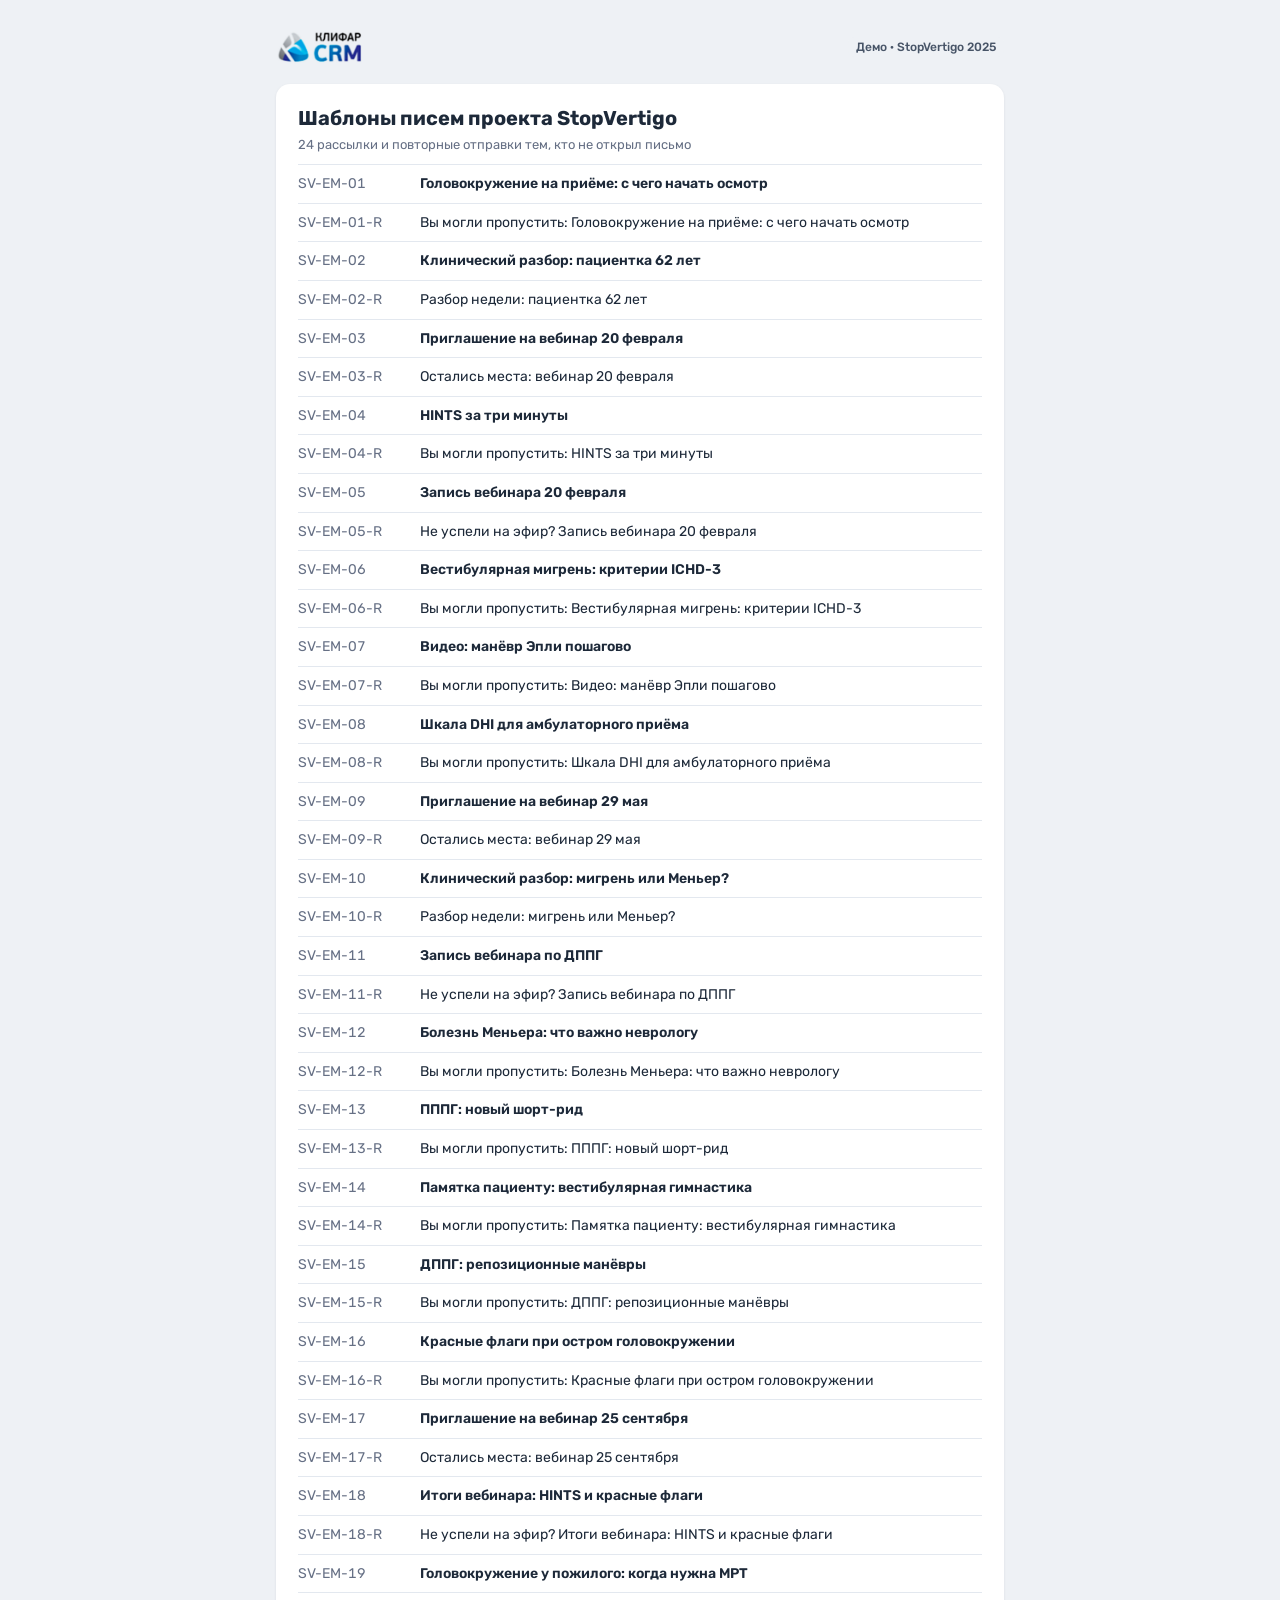
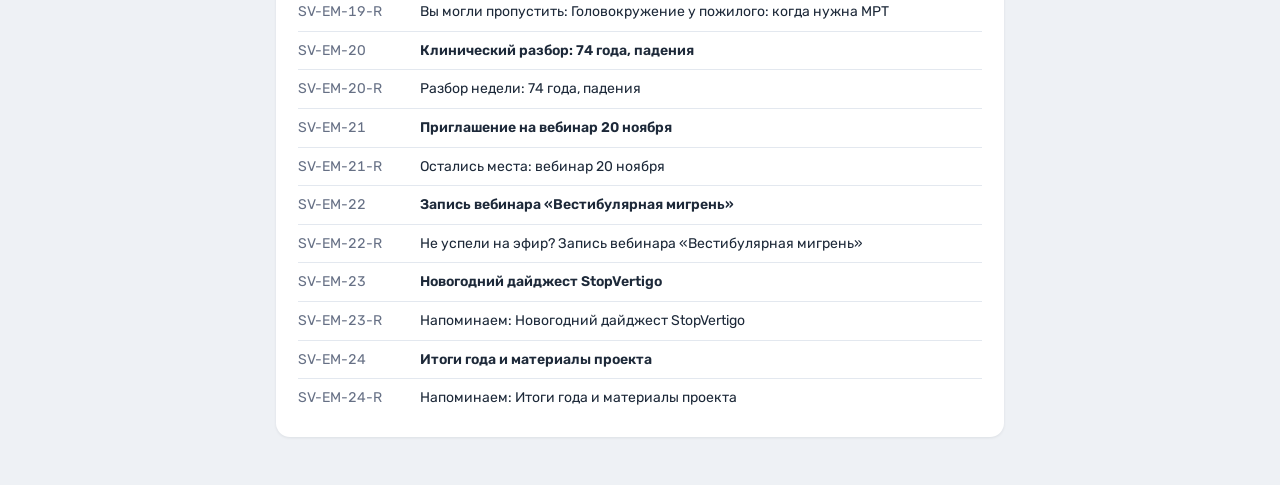
==== templates/index.html @ e56223ff "Rename resend to Повтор; standalone email template pages" ====
<!doctype html>
<html lang="ru">
<head>
<meta charset="utf-8">
<meta name="viewport" content="width=device-width,initial-scale=1">
<title>Шаблоны писем · StopVertigo · Клифар CRM</title>
<link rel="icon" href="../assets/favicon.png">
<link rel="stylesheet" href="../assets/css/app.css">
<style>
body{background:#eef1f5;margin:0}
.tp-w{max-width:760px;margin:0 auto;padding:28px 16px 48px}
.tp-top{display:flex;align-items:center;gap:14px;margin-bottom:18px}
.tp-top img{height:38px;mix-blend-mode:multiply}.tp-top .sp{flex:1}
.tp-card{background:#fff;border-radius:14px;padding:20px 22px;box-shadow:0 1px 3px rgba(16,24,40,.08)}
.tp-card h1{font-size:20px;margin:0 0 4px}
.tp-list a{display:flex;gap:12px;padding:9px 0;border-top:1px solid var(--line);color:inherit;text-decoration:none;font-size:14px}
.tp-list a:hover b{color:#1d4ed8}.tp-list span{color:#667085;min-width:110px}
.tp-nav{display:flex;gap:8px;margin-top:14px;font-size:13px}.tp-nav a{color:#1d4ed8}
</style>
</head>
<body>
<div class="tp-w" id="tp"></div>
<script>window.AUDIO_META = {};</script>
<script src="../assets/js/data.js"></script>
<script src="../assets/js/email-tpl.js"></script>
<script>
(function () {
  const DB = window.DB, el = document.getElementById('tp');
  const fmt = n => Math.round(n).toLocaleString('ru-RU');
  const d2 = d => String(d.getDate()).padStart(2, '0') + '.' + String(d.getMonth() + 1).padStart(2, '0') + '.' + d.getFullYear();
  const t2 = d => String(d.getHours()).padStart(2, '0') + ':' + String(d.getMinutes()).padStart(2, '0');
  const top = `<div class="tp-top"><img src="../assets/logo.png" alt="Клифар CRM"><span class="sp"></span><span class="tag">Демо · StopVertigo 2025</span></div>`;
  const code = new URLSearchParams(location.search).get('t');
  const all = []; DB.EMAILS.forEach(e => { all.push([e, false]); all.push([e, true]); });
  const hit = all.find(([e, r]) => (r ? e.re.tpl : e.tpl) === code);
  if (!hit) {
    el.innerHTML = top + `<div class="tp-card"><h1>Шаблоны писем проекта StopVertigo</h1><div class="muted" style="font-size:13px;margin-bottom:10px">24 рассылки и повторные отправки тем, кто не открыл письмо</div><div class="tp-list">${all.map(([e, r]) => { const m = r ? e.re : e; return `<a href="?t=${m.tpl}"><span class="num">${m.tpl}</span><b style="font-weight:${r ? 400 : 600}">${m.subject}</b></a>`; }).join('')}</div></div>`;
    document.title = 'Шаблоны писем · StopVertigo'; return;
  }
  const [e, r] = hit; const m = r ? e.re : e;
  document.title = m.tpl + ' · ' + m.subject;
  const i = all.indexOf(hit), prev = all[i - 1], next = all[i + 1];
  const tc = x => x ? (x[1] ? x[0].re.tpl : x[0].tpl) : '';
  el.innerHTML = top + `<div class="tp-card">
    <h1>Шаблон ${m.tpl}${r ? ' · повтор' : ''}</h1>
    <div class="em-meta" style="margin-top:10px"><div><span>От</span><b>Проект StopVertigo &lt;info@stopvertigo.ru&gt;</b></div><div><span>Тема</span><b>${m.subject}</b></div><div><span>Прехедер</span>${EMAIL_TPL.pre(r)}</div><div><span>Отправка</span>${d2(m.date)} в ${t2(m.date)} · ${fmt(m.sent)} получателей${r ? ' · не открывшие основное письмо' : ''}</div></div>
    ${EMAIL_TPL.render(e, r)}
    <div class="tp-nav">${prev ? `<a href="?t=${tc(prev)}">← ${tc(prev)}</a>` : ''}<span style="flex:1"></span><a href="index.html">Все шаблоны</a><span style="flex:1"></span>${next ? `<a href="?t=${tc(next)}">${tc(next)} →</a>` : ''}</div>
  </div>`;
  el.querySelectorAll('[data-lk]').forEach(a => a.addEventListener('click', ev => ev.preventDefault()));
})();
</script>
</body>
</html>
---- assets/css/app.css ----
@font-face{font-family:Rubik;src:url(../fonts/rubik-cyrillic-400-normal.woff2) format('woff2');font-weight:400;unicode-range:U+0301,U+0400-045F,U+0490-0491,U+04B0-04B1,U+2116}
@font-face{font-family:Rubik;src:url(../fonts/rubik-latin-400-normal.woff2) format('woff2');font-weight:400;unicode-range:U+0000-00FF,U+2000-206F,U+20AC,U+2122,U+2190-2199}
@font-face{font-family:Rubik;src:url(../fonts/rubik-cyrillic-500-normal.woff2) format('woff2');font-weight:500;unicode-range:U+0301,U+0400-045F,U+0490-0491,U+04B0-04B1,U+2116}
@font-face{font-family:Rubik;src:url(../fonts/rubik-latin-500-normal.woff2) format('woff2');font-weight:500;unicode-range:U+0000-00FF,U+2000-206F,U+20AC,U+2122,U+2190-2199}
@font-face{font-family:Rubik;src:url(../fonts/rubik-cyrillic-600-normal.woff2) format('woff2');font-weight:600;unicode-range:U+0301,U+0400-045F,U+0490-0491,U+04B0-04B1,U+2116}
@font-face{font-family:Rubik;src:url(../fonts/rubik-latin-600-normal.woff2) format('woff2');font-weight:600;unicode-range:U+0000-00FF,U+2000-206F,U+20AC,U+2122,U+2190-2199}
@font-face{font-family:Rubik;src:url(../fonts/rubik-cyrillic-700-normal.woff2) format('woff2');font-weight:700;unicode-range:U+0301,U+0400-045F,U+0490-0491,U+04B0-04B1,U+2116}
@font-face{font-family:Rubik;src:url(../fonts/rubik-latin-700-normal.woff2) format('woff2');font-weight:700;unicode-range:U+0000-00FF,U+2000-206F,U+20AC,U+2122,U+2190-2199}

:root{
  --bg:#eef2f7; --card:#fff; --line:#e3e8ef; --line2:#eef1f5; --ink:#1d2939; --ink2:#344054; --muted:#667085; --muted2:#98a2b3;
  --blue:#2563eb; --blue-d:#1d4ed8; --blue-l:#dbe7ff; --blue-50:#eff4ff;
  --green:#16a34a; --green-d:#166534; --green-l:#dcfce7; --red:#dc2626; --red-l:#fee2e2; --amber:#d97706; --amber-l:#fef3c7;
  --violet:#7c5cf0; --violet-l:#ede9fe; --pink:#db2777; --pink-l:#fce7f3; --teal:#4b9b98; --navy:#3d7ab8;
  --r:12px; --sh:0 1px 2px rgba(16,24,40,.04),0 1px 3px rgba(16,24,40,.06);
}
*{box-sizing:border-box}
html,body{margin:0;height:100%}
body{font-family:Rubik,system-ui,-apple-system,"Segoe UI",sans-serif;background:var(--bg);color:var(--ink);font-size:14px;line-height:1.4;-webkit-font-smoothing:antialiased}
button,input,select{font:inherit;color:inherit}
button{cursor:pointer}
a{color:var(--blue);text-decoration:none}
.num{font-variant-numeric:tabular-nums}
svg.i{width:18px;height:18px;flex:none;stroke:currentColor;fill:none;stroke-width:1.9;stroke-linecap:round;stroke-linejoin:round}
svg.i.sm{width:14px;height:14px}
svg.i.lg{width:22px;height:22px}

/* header */
.hdr{position:sticky;top:0;z-index:40;background:#fff;border-bottom:1px solid var(--line);height:60px;display:flex;align-items:center;padding:0 28px;gap:26px}
.logo{display:flex;align-items:center;height:44px;flex:none}
.logo img{height:40px;width:auto;display:block}
.nav{display:flex;gap:4px;height:100%;align-items:stretch;flex:1;min-width:0}
.nav a{display:flex;align-items:center;gap:8px;padding:0 12px;color:var(--ink2);font-size:15px;white-space:nowrap;border-bottom:2px solid transparent;margin-bottom:-1px}
.nav a:hover{color:var(--blue)}
.nav a.on{color:var(--blue);font-weight:500;border-bottom-color:var(--blue)}
.hdr-r{display:flex;align-items:center;gap:16px;flex:none}
.acct{color:var(--muted);font-size:14px;white-space:nowrap}
.acct b{color:var(--ink);font-weight:600}
.demo-pill{font-size:11px;font-weight:600;letter-spacing:.04em;text-transform:uppercase;color:#b45309;background:#fff7e6;border:1px solid #fde4b0;padding:3px 8px;border-radius:999px}
.ibtn{position:relative;width:38px;height:38px;border-radius:10px;border:0;background:transparent;display:grid;place-items:center;color:var(--ink2)}
.ibtn:hover{background:var(--bg)}
.ibtn .dot{position:absolute;top:3px;right:3px;min-width:17px;height:17px;border-radius:9px;background:#ef4444;color:#fff;font-size:10.5px;font-weight:600;display:grid;place-items:center;padding:0 4px;border:2px solid #fff}
.user-btn{color:var(--blue)}

.pop{position:absolute;top:calc(100% + 8px);right:0;background:#fff;border:1px solid var(--line);border-radius:12px;box-shadow:0 12px 32px rgba(16,24,40,.14);z-index:60;min-width:260px;padding:6px;display:none}
.pop.open{display:block;animation:pop .14s ease-out}
@keyframes pop{from{opacity:0;transform:translateY(-4px)}to{opacity:1;transform:none}}
.notif{width:380px;padding:0}
.notif h4{margin:0;padding:14px 16px 10px;font-size:14px;display:flex;justify-content:space-between;align-items:center;border-bottom:1px solid var(--line2)}
.notif h4 a{font-weight:400;font-size:13px}
.ni{display:flex;gap:12px;padding:12px 16px;border-bottom:1px solid var(--line2);cursor:pointer}
.ni:hover{background:#f8fafc}
.ni:last-child{border-bottom:0}
.ni .ic{width:32px;height:32px;border-radius:9px;display:grid;place-items:center;flex:none}
.ni b{font-weight:500;display:block;font-size:13.5px}
.ni small{color:var(--muted);font-size:12.5px}
.ni.unread{background:#f6f9ff}
.menu-i{display:flex;gap:10px;align-items:center;padding:9px 10px;border-radius:8px;cursor:pointer;color:var(--ink2);font-size:14px}
.menu-i:hover{background:var(--bg)}
.menu-h{padding:10px 10px 8px;border-bottom:1px solid var(--line2);margin-bottom:4px}
.menu-h b{display:block;font-weight:600}
.menu-h small{color:var(--muted)}

/* layout */
.main{padding:18px 28px 36px;max-width:1720px;margin:0 auto}
.crumbs{display:flex;justify-content:space-between;align-items:center;margin:2px 0 14px;font-size:12.5px;color:var(--muted)}
.crumbs .t{font-weight:600;letter-spacing:.04em;text-transform:uppercase;color:#4b5565}
.crumbs .t a{color:inherit}
.crumbs .t a:hover{color:var(--blue)}
.crumbs .r{display:flex;gap:8px;align-items:center}
.card{background:var(--card);border-radius:var(--r);box-shadow:var(--sh);padding:18px 18px}
.card h3{margin:0;font-size:16px;font-weight:600;display:flex;align-items:center;gap:6px}
.card .sub{color:var(--muted);font-size:13px;margin-top:2px}
.card-h{display:flex;justify-content:space-between;align-items:flex-start;gap:12px;margin-bottom:12px}
.grid{display:grid;gap:14px}
.g6{grid-template-columns:repeat(6,minmax(0,1fr))}
.g5{grid-template-columns:repeat(5,minmax(0,1fr))}
.g4{grid-template-columns:repeat(4,minmax(0,1fr))}
.g3{grid-template-columns:repeat(3,minmax(0,1fr))}
.g2{grid-template-columns:repeat(2,minmax(0,1fr))}
.mt{margin-top:14px}
.link{color:var(--blue);cursor:pointer;background:none;border:0;padding:0;font-size:13px}
.link:hover{text-decoration:underline}
.qm{width:20px;height:20px;border-radius:50%;border:1.6px solid var(--ink2);display:inline-grid;place-items:center;font-size:12px;font-weight:600;color:var(--ink2);cursor:help;background:#fff;flex:none;position:relative}
.qm:hover{border-color:var(--blue);color:var(--blue)}

/* KPI */
.kpi{position:relative;padding:16px 16px 14px;cursor:pointer;transition:box-shadow .15s,transform .15s;min-height:122px;display:flex;flex-direction:column}
.kpi:hover{box-shadow:0 6px 18px rgba(16,24,40,.08);transform:translateY(-1px)}
.kpi .k-t{font-weight:600;font-size:15px;line-height:1.2}
.kpi .k-s{color:var(--muted);font-size:13px;margin-top:2px}
.kpi .k-v{font-size:26px;font-weight:600;margin-top:auto;padding-top:10px;letter-spacing:-.01em}
.kpi .k-f{font-size:12.5px;color:var(--muted);margin-top:4px;padding-right:26px}
.kpi .k-f b,.g{color:var(--green);font-weight:600}
.kpi .badge-ic{position:absolute;right:14px;top:14px;width:42px;height:42px;border-radius:11px;display:grid;place-items:center}
.kpi .qm{position:absolute;right:14px;bottom:12px}
.kpi.compact{min-height:96px}
.kpi.compact .k-v{font-size:24px;padding-top:6px}
.c-red{background:#fde2e2;color:#ef4444}.c-blue{background:#dfe9ff;color:#2f6bea}.c-amber{background:#fdeec5;color:#d48806}
.c-pink{background:#fbe1f1;color:#d63a9a}.c-violet{background:#e9e4fd;color:#7b61ef}.c-green{background:#d7f5e1;color:#1fa45a}.c-teal{background:#d8f1ef;color:#2b8f88}.c-gray{background:#eef1f5;color:#667085}

/* tables */
table{width:100%;border-collapse:collapse}
th{font-weight:500;color:var(--ink2);text-align:left;font-size:13px;padding:8px 8px;border-bottom:1px solid var(--line)}
td{padding:9px 8px;border-bottom:1px solid var(--line2);font-size:14px;vertical-align:middle}
tr.click{cursor:pointer}
tr.click:hover td{background:#f8fafc}
th.r,td.r{text-align:right}
th.sortable{cursor:pointer;user-select:none}
th.sortable:hover{color:var(--blue)}
.tag{display:inline-flex;align-items:center;gap:4px;font-size:12px;font-weight:500;padding:2px 8px;border-radius:6px;background:#eef1f5;color:#475467;white-space:nowrap}
.tag.green{background:#dcfce7;color:#166534}.tag.amber{background:#fef3c7;color:#92400e}.tag.red{background:#fee2e2;color:#b91c1c}
.tag.blue{background:#dfe9ff;color:#1d4ed8}.tag.violet{background:#ede9fe;color:#6d28d9}.tag.dark{background:#1d2939;color:#fff}
.tag.gray{background:#f2f4f7;color:#667085}

/* buttons, inputs */
.btn{display:inline-flex;align-items:center;gap:8px;height:38px;padding:0 16px;border-radius:9px;border:1px solid var(--line);background:#fff;font-weight:500;color:var(--ink2);white-space:nowrap}
.btn:hover{border-color:#c9d3e0;background:#fafbfd}
.btn.pri{background:var(--blue);border-color:var(--blue);color:#fff}
.btn.pri:hover{background:var(--blue-d)}
.btn.out{border-color:#93b4f7;color:var(--blue)}
.btn.sm{height:32px;padding:0 12px;font-size:13px}
.btn:disabled{opacity:.6;cursor:default}
.fbar{display:flex;gap:12px;align-items:flex-end;flex-wrap:wrap}
.fld{display:flex;flex-direction:column;gap:6px;min-width:0}
.fld label{font-size:11.5px;font-weight:600;letter-spacing:.05em;text-transform:uppercase;color:var(--muted)}
.sel{position:relative}
.sel-btn{height:38px;border:1px solid #d0d7e2;border-radius:8px;background:#fff;display:flex;align-items:center;justify-content:space-between;gap:8px;padding:0 10px 0 12px;width:100%;text-align:left;white-space:nowrap;overflow:hidden}
.sel-btn span{overflow:hidden;text-overflow:ellipsis}
.sel-btn:hover{border-color:#a8b5c8}
.sel .pop{left:0;right:auto;min-width:100%;max-height:340px;overflow:auto}
.opt{display:flex;align-items:center;gap:10px;padding:8px 10px;border-radius:7px;cursor:pointer;font-size:14px;white-space:nowrap}
.opt:hover{background:var(--bg)}
.opt.on{color:var(--blue);font-weight:500}
.cb{width:16px;height:16px;border:1.5px solid #b8c2d1;border-radius:4px;display:grid;place-items:center;flex:none}
.opt.on .cb{background:var(--blue);border-color:var(--blue)}
.opt.on .cb::after{content:'';width:8px;height:4px;border-left:2px solid #fff;border-bottom:2px solid #fff;transform:rotate(-45deg) translate(1px,-1px)}
.sel-search{padding:6px 6px 8px;border-bottom:1px solid var(--line2);margin-bottom:4px;position:sticky;top:-6px;background:#fff}
.inp{height:38px;border:1px solid #d0d7e2;border-radius:8px;padding:0 12px;background:#fff;width:100%;outline:none}
.inp:focus,.sel-btn:focus{border-color:var(--blue);box-shadow:0 0 0 3px rgba(37,99,235,.12);outline:none}
.search-box{position:relative}
.search-box svg{position:absolute;left:10px;top:10px;color:var(--muted2)}
.search-box .inp{padding-left:34px}
.daterow{display:flex;gap:6px;align-items:center;padding:8px 10px}
.daterow input{height:34px;border:1px solid #d0d7e2;border-radius:7px;padding:0 8px}
.seg{display:inline-flex;background:#f2f4f7;border-radius:9px;padding:3px;gap:2px}
.seg button{border:0;background:transparent;padding:6px 12px;border-radius:7px;font-size:13px;color:var(--ink2)}
.seg button.on{background:#fff;box-shadow:0 1px 2px rgba(16,24,40,.1);font-weight:500;color:var(--ink)}
.chips{display:flex;gap:8px;flex-wrap:wrap}
.chip{border:1px solid var(--line);background:#fff;border-radius:8px;padding:6px 12px;font-size:13.5px;color:var(--ink2)}
.chip:hover{border-color:#b6c3d6}
.chip.on{background:var(--blue);border-color:var(--blue);color:#fff;font-weight:500}

/* bars */
.hbar{display:grid;grid-template-columns:180px 1fr 48px;gap:10px;align-items:center;font-size:13.5px;margin:4px 0}
.hbar .tr{height:13px;background:#eef1f5;border-radius:4px;overflow:hidden}
.hbar .fl{height:100%;border-radius:4px;transition:width .5s cubic-bezier(.2,.7,.2,1)}
.hbar .pv{text-align:right;font-weight:600}
.q-t{font-weight:600;font-size:14px;margin:12px 0 6px}
.funnel .row{display:grid;grid-template-columns:150px 1fr;gap:12px;align-items:center;margin:7px 0;cursor:pointer}
.funnel .row:hover .lbl{color:var(--blue)}
.funnel .lbl{font-size:13.5px;color:var(--ink2)}
.funnel .tr{height:20px;background:#eef1f5;border-radius:5px;position:relative;overflow:hidden}
.funnel .fl{height:100%;border-radius:5px;display:flex;justify-content:flex-end;align-items:center;padding-right:8px;color:#fff;font-weight:600;font-size:12.5px;transition:width .6s cubic-bezier(.2,.7,.2,1)}
.mini{border:1px solid var(--line);border-radius:10px;padding:10px 12px;background:#fafbfc}
.mini .l{font-size:11px;font-weight:600;letter-spacing:.05em;text-transform:uppercase;color:var(--muted)}
.mini .v{font-weight:600;font-size:15px;margin-top:3px}
.plan-bar{height:8px;border-radius:4px;background:#111827;position:relative;overflow:hidden}
.plan-bar i{position:absolute;left:0;top:0;bottom:0;background:#166534;border-radius:4px}
.plan-leg{font-size:11.5px;color:var(--ink2);margin-top:4px;display:flex;gap:10px}
.plan-leg span::before{content:'●';margin-right:3px;color:#166534}
.plan-leg span+span::before{color:#111827}

/* recordings */
.playb{width:26px;height:26px;border-radius:50%;border:0;background:#eef2f7;color:var(--blue);display:grid;place-items:center}
.playb:hover{background:var(--blue-l)}
.playb.on{background:var(--blue);color:#fff}
.playb svg{width:11px;height:11px}
.playb[disabled]{opacity:.35;cursor:not-allowed}
tr.exp td{background:#f4f7fc}
.player{display:flex;align-items:center;gap:14px;padding:4px 0 2px}
.wave{flex:1;height:34px;display:flex;align-items:center;gap:2px;cursor:pointer;max-width:420px}
.wave i{flex:1;background:#c7d5ee;border-radius:2px;min-width:2px}
.wave i.p{background:var(--blue)}
.ptime{font-size:13px;color:var(--muted);white-space:nowrap}
.rv{display:inline-flex;gap:5px;align-items:center;font-size:12.5px;font-weight:600;color:var(--blue-d);background:#e3ecff;padding:3px 9px;border-radius:7px}
.pmeta{font-size:13px;color:var(--ink2);margin-top:6px}
.speed{border:1px solid var(--line);background:#fff;border-radius:6px;font-size:12px;padding:2px 7px}

.pager{display:flex;justify-content:space-between;align-items:center;margin-top:10px;font-size:13px;color:var(--muted)}
.pager .pg{display:flex;gap:4px}
.pager button{min-width:30px;height:30px;border:1px solid var(--line);background:#fff;border-radius:7px;font-size:13px}
.pager button.on{background:var(--blue);color:#fff;border-color:var(--blue)}
.pager button:disabled{opacity:.4;cursor:default}

/* doctor */
.dhead{background:linear-gradient(180deg,#f4f8ff,#fff 70%);}
.dhead h1{font-size:24px;font-weight:600;margin:8px 0 2px}
.dhead .meta{color:var(--muted);font-size:14px}
.facts{display:grid;grid-template-columns:repeat(6,1fr);gap:10px;margin-top:14px}
.fact{border:1px solid var(--line);border-radius:10px;padding:9px 12px;background:#fff}
.fact .l{font-size:11px;font-weight:600;letter-spacing:.05em;text-transform:uppercase;color:var(--muted)}
.fact .v{font-weight:600;margin-top:3px;font-size:14.5px}
.idbox{border:1px solid var(--line);border-radius:10px;padding:10px 12px;margin-bottom:10px;background:#fafbfc}
.idbox .l{font-size:11px;font-weight:600;letter-spacing:.05em;text-transform:uppercase;color:var(--muted)}
.idbox .v{font-weight:600;font-size:15px;margin-top:3px}
.idbox.ok{border-color:#86efac;background:#f0fdf4}
.idbox.warn{border-color:#fcd34d;background:#fffbeb}
.cons{display:flex;gap:12px;padding:10px 0;border-bottom:1px solid var(--line2)}
.cons:last-child{border:0}
.cons .ci{width:22px;height:22px;border-radius:50%;display:grid;place-items:center;flex:none;margin-top:1px}
.cons b{font-weight:600;display:block}
.cons small{color:var(--muted);font-size:12.5px}
.act{display:flex;gap:12px;align-items:center;border:1px solid var(--line);border-radius:10px;padding:10px 12px;cursor:pointer}
.act:hover{border-color:#b9c7dc}
.act .ic{width:36px;height:36px;border-radius:9px;display:grid;place-items:center;flex:none}
.act .l{font-size:11px;font-weight:600;letter-spacing:.05em;text-transform:uppercase;color:var(--muted)}
.act .v{font-weight:600;font-size:15px}
.act small{color:var(--muted);font-size:12.5px}
.tabs{display:flex;gap:2px;background:#f2f4f7;border-radius:10px;padding:3px}
.tabs button{border:0;background:transparent;padding:7px 14px;border-radius:8px;font-size:13.5px}
.tabs button.on{background:#fff;box-shadow:0 1px 2px rgba(16,24,40,.1);font-weight:500}
.tl{position:relative;margin-top:8px}
.tl-i{display:grid;grid-template-columns:82px 40px 1fr;gap:10px;align-items:flex-start;margin-bottom:8px}
.tl-d{text-align:right;font-weight:600;font-size:13px;padding-top:8px}
.tl-d small{display:block;color:var(--muted);font-weight:400}
.tl-ic{width:34px;height:34px;border-radius:50%;display:grid;place-items:center;margin-top:4px;position:relative;z-index:1}
.tl-ic svg{width:16px;height:16px}
.tl-line{position:absolute;left:111px;top:20px;bottom:20px;width:2px;background:#dbe5f3}
.tl-c{border:1px solid var(--line);border-radius:10px;padding:9px 12px;background:#fff}
.tl-c b{font-weight:600;display:block}
.tl-c .d{font-size:13px;color:var(--ink2);margin-top:2px}
.tl-c .x{display:flex;gap:6px;margin-top:6px;flex-wrap:wrap}
.tl-c.planned{border-style:dashed;border-color:#93b4f7;background:#f6f9ff}
.path{display:flex;justify-content:space-between;position:relative;margin:16px 6px 4px}
.path::before{content:'';position:absolute;left:24px;right:24px;top:17px;height:2px;background:#cfdbee}
.step{text-align:center;position:relative;z-index:1;width:60px}
.step .c{width:36px;height:36px;border-radius:50%;margin:0 auto;display:grid;place-items:center;background:#e5e7eb;color:#98a2b3}
.step .c.done{background:var(--blue);color:#fff;box-shadow:0 0 0 4px #dbe7ff}
.step .c.miss{background:#fff;border:2px dashed #f59e0b;color:#d97706}
.step b{display:block;font-size:13px;margin-top:8px;font-weight:600}
.step small{color:var(--muted);font-size:12px}
.prog{height:8px;border-radius:5px;background:#e6f7ec;overflow:hidden}
.prog i{display:block;height:100%;background:linear-gradient(90deg,#86efac,#22c55e)}
.answers .a{padding:7px 0;border-bottom:1px solid var(--line2)}
.answers .a small{color:var(--muted);font-size:13px}
.answers .a b{display:block;font-weight:600}
.bigplay{width:34px;height:34px;border-radius:50%;background:var(--blue);color:#fff;border:0;display:grid;place-items:center;flex:none}
.bigplay svg{width:13px;height:13px}
.ptrack{flex:1;height:5px;border-radius:3px;background:#e5eaf2;position:relative;cursor:pointer}
.ptrack i{position:absolute;left:0;top:0;bottom:0;background:var(--blue);border-radius:3px}

/* login */
.login{min-height:100vh;display:grid;grid-template-columns:1.05fr 1fr;background:#fff}
.login .l{padding:48px 64px;display:flex;flex-direction:column}
.login .l form{margin:auto 0;max-width:400px;width:100%}
.login h1{font-size:28px;margin:0 0 6px;font-weight:600}
.login p{color:var(--muted);margin:0 0 24px}
.login .fld{margin-bottom:14px}
.login .r{background:radial-gradient(1200px 600px at 80% 10%,#3b82f6 0%,#1e40af 45%,#0f1f4d 100%);color:#fff;padding:56px;display:flex;flex-direction:column;justify-content:flex-end;position:relative;overflow:hidden}
.login .r h2{font-size:30px;line-height:1.2;margin:0 0 12px;font-weight:600;max-width:520px}
.login .r p{color:#c7d6ff;max-width:480px}
.lstats{display:flex;gap:28px;margin-top:22px}
.lstats b{display:block;font-size:24px}
.lstats small{color:#b8c8f5}
.glass{position:absolute;right:48px;top:64px;width:360px;background:rgba(255,255,255,.1);border:1px solid rgba(255,255,255,.18);border-radius:16px;padding:18px;backdrop-filter:blur(6px)}
.glass .row{display:flex;justify-content:space-between;font-size:13px;color:#dbe6ff;margin:7px 0}
.glass .bar{height:6px;background:rgba(255,255,255,.18);border-radius:3px;overflow:hidden;margin-top:4px}
.glass .bar i{display:block;height:100%;background:#86efac}

/* misc */
.skel{background:linear-gradient(90deg,#eef1f5 25%,#f6f8fb 50%,#eef1f5 75%);background-size:200% 100%;animation:sk 1.1s infinite;border-radius:6px}
@keyframes sk{to{background-position:-200% 0}}
.loading{opacity:.45;pointer-events:none;transition:opacity .15s}
.fade{animation:fade .25s ease-out}
@keyframes fade{from{opacity:0;transform:translateY(3px)}to{opacity:1;transform:none}}
.toast-w{position:fixed;right:24px;bottom:24px;display:flex;flex-direction:column;gap:10px;z-index:100}
.toast{background:#101828;color:#fff;border-radius:10px;padding:12px 16px;min-width:300px;max-width:420px;box-shadow:0 10px 30px rgba(0,0,0,.25);display:flex;gap:10px;align-items:flex-start;animation:fade .2s}
.toast small{display:block;color:#b8c2d4;margin-top:2px}
.toast .ti{width:22px;height:22px;border-radius:50%;background:#22c55e;display:grid;place-items:center;flex:none}
.modal-bg{position:fixed;inset:0;background:rgba(16,24,40,.45);display:grid;place-items:center;z-index:90;animation:fade .15s}
.modal{background:#fff;border-radius:14px;width:520px;max-width:calc(100vw - 32px);box-shadow:0 24px 60px rgba(0,0,0,.25)}
.modal .mh{padding:18px 20px 6px;display:flex;justify-content:space-between;align-items:center}
.modal .mh h3{margin:0;font-size:18px}
.modal .mb{padding:10px 20px}
.modal .mf{padding:14px 20px 18px;display:flex;justify-content:flex-end;gap:10px}
.modal .row2{display:grid;grid-template-columns:1fr 1fr;gap:12px;margin-bottom:12px}
.modal .fld{margin-bottom:12px}
.tip{position:fixed;z-index:120;background:#101828;color:#fff;font-size:12.5px;line-height:1.45;padding:9px 12px;border-radius:8px;max-width:300px;pointer-events:none;box-shadow:0 8px 24px rgba(0,0,0,.2)}
.empty{text-align:center;color:var(--muted);padding:40px 0}
.legend{display:flex;gap:18px;justify-content:center;font-size:13px;color:var(--ink2);margin-top:6px;flex-wrap:wrap}
.legend span{display:inline-flex;gap:6px;align-items:center;cursor:pointer;user-select:none}
.legend span.off{opacity:.4}
.legend i{width:11px;height:11px;border-radius:3px;display:inline-block}
.wk{display:flex;align-items:flex-end;gap:6px;height:110px;margin-top:8px}
.wk .b{flex:1;display:flex;flex-direction:column;align-items:center;justify-content:flex-end;height:100%;font-size:11px;color:var(--muted)}
.wk .b i{width:100%;background:#3b74c4;border-radius:3px 3px 0 0;transition:height .4s}
.wk .b em{font-style:normal;color:var(--ink2);margin-bottom:3px}
.wk .b span{margin-top:4px}
.muted{color:var(--muted)}
.right{text-align:right}
.row-flex{display:flex;align-items:center;gap:10px}
.sp{flex:1}
.rep{display:flex;gap:14px;align-items:center;padding:14px 0;border-bottom:1px solid var(--line2)}
.rep:last-child{border:0}
.rep .ic{width:40px;height:40px;border-radius:10px;display:grid;place-items:center;flex:none}
.rep b{font-weight:600}
.rep small{display:block;color:var(--muted);font-size:13px;margin-top:2px}
.spin{width:14px;height:14px;border:2px solid rgba(255,255,255,.5);border-top-color:#fff;border-radius:50%;animation:rot .7s linear infinite}
.spin.dk{border-color:#c7d2e3;border-top-color:var(--blue)}
@keyframes rot{to{transform:rotate(360deg)}}
@media (max-width:1560px){.acct{display:none}}
@media (max-width:1380px){.g6{grid-template-columns:repeat(3,1fr)}.facts{grid-template-columns:repeat(3,1fr)}.nav a{padding:0 8px;font-size:14px}.acct{display:none}}
@media (max-width:1100px){.g5,.g4{grid-template-columns:repeat(2,1fr)}.g3,.g2{grid-template-columns:1fr}.login{grid-template-columns:1fr}.login .r{display:none}}

table.rec td{white-space:nowrap}
table.rec tr.exp td{white-space:normal}
table.rec td:nth-child(3){max-width:250px;overflow:hidden;text-overflow:ellipsis}
.kpi .k-t,.kpi .k-s{padding-right:50px}
@media (max-width:1440px){.fbar .fld{width:auto!important;flex:1 1 140px;min-width:130px}.fbar .sp{display:none}}
.fbar .fld:first-child{min-width:215px}
/* отчёт по рассылкам */
table.emrep td{vertical-align:middle}
table.emrep tr.em-main td{border-top:1px solid var(--line)}
table.emrep tr.em-re td{background:#fffcf2;border-top:1px dashed #f3e3b5;font-size:13px}
table.emrep tr.em-re td:nth-child(3){padding-left:22px}
table.emrep tr.em-det td{background:#f4f7fc;padding-top:0}
table.emrep tr.tot td,table.links tr.tot td{font-weight:600;border-top:2px solid var(--line);background:#fafbfc}
.em-box{padding:12px 0 6px}
table.links{background:#fff;border-radius:10px}
table.links td.url{font-size:12px;max-width:280px;overflow:hidden;text-overflow:ellipsis;white-space:nowrap}
table.links .prog{display:inline-block;width:calc(100% - 44px);vertical-align:middle;margin-right:6px}
a.tpl{display:inline-flex;align-items:center;gap:4px;color:#1d4ed8;font-size:13px;font-weight:500;white-space:nowrap;text-decoration:none}
a.tpl:hover{text-decoration:underline}
.chev{display:inline-flex;transition:transform .15s;color:#98a2b3}.chev.on{transform:rotate(180deg)}
.chk{display:inline-flex;align-items:center;gap:6px;font-size:13px;color:#475467;margin-right:10px;cursor:pointer}
.re-strip{display:flex;align-items:center;gap:18px;flex-wrap:wrap}
.re-strip .badge-ic{position:static;flex:none}
.re-strip>div:nth-child(2){flex:1;min-width:220px}.re-strip small{display:block;color:#667085;font-size:13px;margin-top:2px}
.re-k{display:flex;flex-direction:column;gap:2px;padding-left:18px;border-left:1px solid var(--line)}
.re-k span{font-size:12px;color:#667085}.re-k b{font-size:18px}
.re-k.hl b{color:#15803d}
.modal.wide{width:720px}
.modal.wide .mb{max-height:calc(100vh - 180px);overflow:auto}
.em-meta{display:grid;gap:4px;font-size:13px;margin-bottom:12px}
.em-meta span{display:inline-block;width:86px;color:#667085}
.em-prev{border:1px solid var(--line);border-radius:10px;overflow:hidden;background:#f4f6f9}
.em-hd{background:#1d4ed8;color:#fff;padding:14px 22px;display:flex;align-items:baseline;gap:10px}
.em-hd b{font-size:18px}.em-hd span{font-size:12px;opacity:.85}
.em-bd{background:#fff;margin:14px;border-radius:8px;padding:18px 22px;font-size:14px;line-height:1.55;color:#344054}
.em-bd h2{font-size:19px;margin:6px 0 10px;color:#101828;line-height:1.3}
.em-cta{display:inline-block;background:#1d4ed8;color:#fff!important;padding:10px 20px;border-radius:8px;font-weight:600;margin:6px 0 12px;cursor:pointer}
.em-links{display:flex;flex-direction:column;gap:6px}.em-links a{color:#1d4ed8;cursor:pointer}
.em-ft{font-size:11px;color:#98a2b3;padding:0 22px 14px}
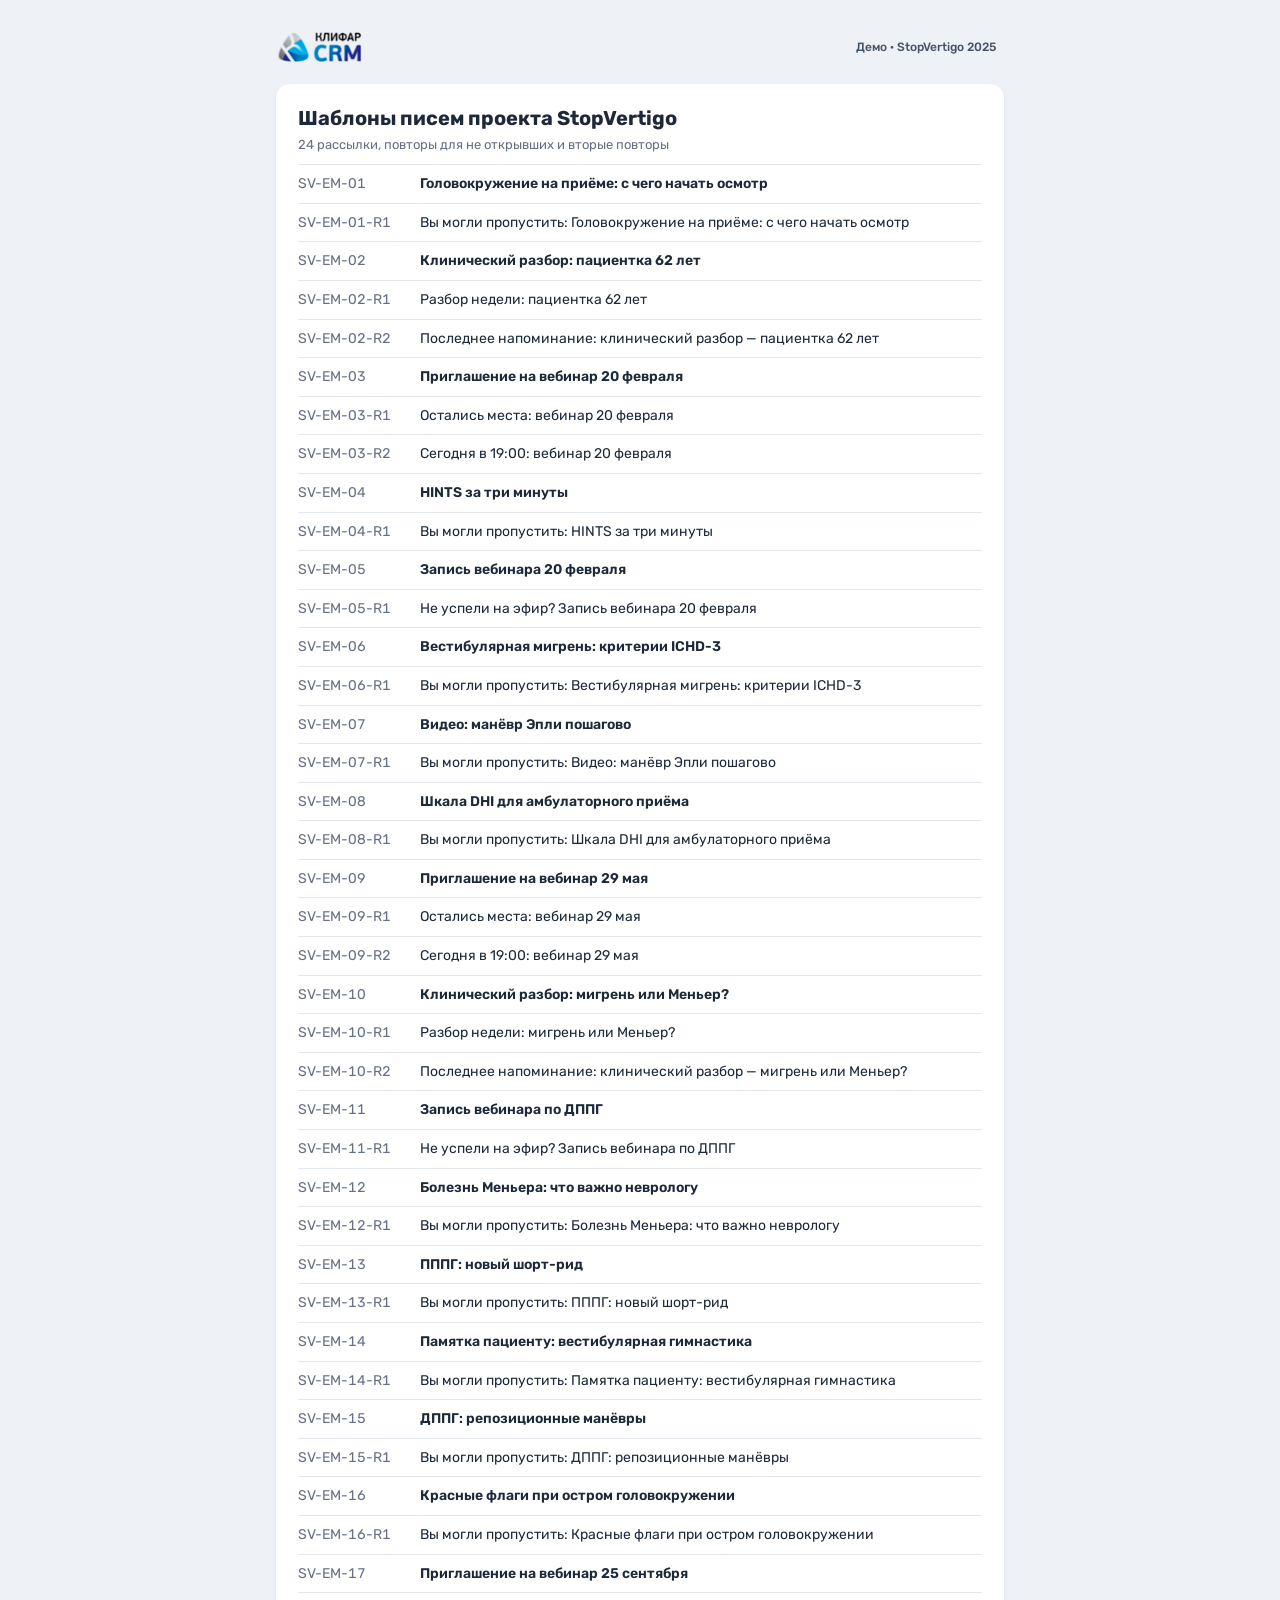
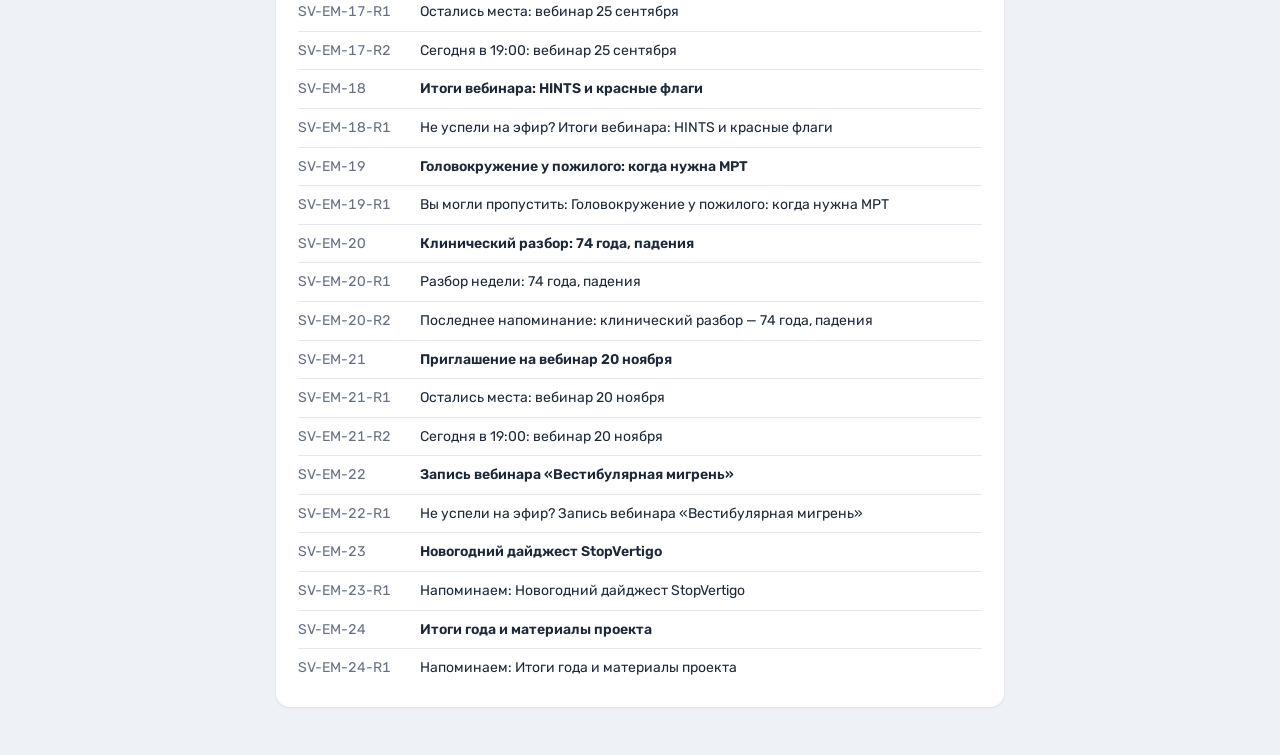
==== commit 232581b0: "Email model: combined OR 14.8% = main ~9% + repeat 1 + repeat 2" ====
--- a/templates/index.html
+++ b/templates/index.html
@@ -31,20 +31,20 @@
   const t2 = d => String(d.getHours()).padStart(2, '0') + ':' + String(d.getMinutes()).padStart(2, '0');
   const top = `<div class="tp-top"><img src="../assets/logo.png" alt="Клифар CRM"><span class="sp"></span><span class="tag">Демо · StopVertigo 2025</span></div>`;
   const code = new URLSearchParams(location.search).get('t');
-  const all = []; DB.EMAILS.forEach(e => { all.push([e, false]); all.push([e, true]); });
-  const hit = all.find(([e, r]) => (r ? e.re.tpl : e.tpl) === code);
+  const all = []; DB.EMAILS.forEach(e => e.sends.forEach(m => all.push([e, m.k])));
+  const hit = all.find(([e, k]) => e.sends[k].tpl === code);
   if (!hit) {
-    el.innerHTML = top + `<div class="tp-card"><h1>Шаблоны писем проекта StopVertigo</h1><div class="muted" style="font-size:13px;margin-bottom:10px">24 рассылки и повторные отправки тем, кто не открыл письмо</div><div class="tp-list">${all.map(([e, r]) => { const m = r ? e.re : e; return `<a href="?t=${m.tpl}"><span class="num">${m.tpl}</span><b style="font-weight:${r ? 400 : 600}">${m.subject}</b></a>`; }).join('')}</div></div>`;
+    el.innerHTML = top + `<div class="tp-card"><h1>Шаблоны писем проекта StopVertigo</h1><div class="muted" style="font-size:13px;margin-bottom:10px">24 рассылки, повторы для не открывших и вторые повторы</div><div class="tp-list">${all.map(([e, k]) => { const m = e.sends[k]; return `<a href="?t=${m.tpl}"><span class="num">${m.tpl}</span><b style="font-weight:${k ? 400 : 600}">${m.subject}</b></a>`; }).join('')}</div></div>`;
     document.title = 'Шаблоны писем · StopVertigo'; return;
   }
-  const [e, r] = hit; const m = r ? e.re : e;
+  const [e, k] = hit; const m = e.sends[k]; const r = k > 0;
   document.title = m.tpl + ' · ' + m.subject;
   const i = all.indexOf(hit), prev = all[i - 1], next = all[i + 1];
-  const tc = x => x ? (x[1] ? x[0].re.tpl : x[0].tpl) : '';
+  const tc = x => x ? x[0].sends[x[1]].tpl : '';
   el.innerHTML = top + `<div class="tp-card">
-    <h1>Шаблон ${m.tpl}${r ? ' · повтор' : ''}</h1>
-    <div class="em-meta" style="margin-top:10px"><div><span>От</span><b>Проект StopVertigo &lt;info@stopvertigo.ru&gt;</b></div><div><span>Тема</span><b>${m.subject}</b></div><div><span>Прехедер</span>${EMAIL_TPL.pre(r)}</div><div><span>Отправка</span>${d2(m.date)} в ${t2(m.date)} · ${fmt(m.sent)} получателей${r ? ' · не открывшие основное письмо' : ''}</div></div>
-    ${EMAIL_TPL.render(e, r)}
+    <h1>Шаблон ${m.tpl}${r ? ' · ' + m.label.toLowerCase() : ''}</h1>
+    <div class="em-meta" style="margin-top:10px"><div><span>От</span><b>Проект StopVertigo &lt;info@stopvertigo.ru&gt;</b></div><div><span>Тема</span><b>${m.subject}</b></div><div><span>Прехедер</span>${EMAIL_TPL.pre(k)}</div><div><span>Отправка</span>${d2(m.date)} в ${t2(m.date)} · ${fmt(m.sent)} получателей${m.k === 2 ? ' · не открывшие ни основное письмо, ни повтор 1' : m.k === 1 ? ' · не открывшие основное письмо' : ''}</div></div>
+    ${EMAIL_TPL.render(e, k)}
     <div class="tp-nav">${prev ? `<a href="?t=${tc(prev)}">← ${tc(prev)}</a>` : ''}<span style="flex:1"></span><a href="index.html">Все шаблоны</a><span style="flex:1"></span>${next ? `<a href="?t=${tc(next)}">${tc(next)} →</a>` : ''}</div>
   </div>`;
   el.querySelectorAll('[data-lk]').forEach(a => a.addEventListener('click', ev => ev.preventDefault()));
--- a/assets/css/app.css
+++ b/assets/css/app.css
@@ -352,3 +352,6 @@
 .em-cta{display:inline-block;background:#1d4ed8;color:#fff!important;padding:10px 20px;border-radius:8px;font-weight:600;margin:6px 0 12px;cursor:pointer}
 .em-links{display:flex;flex-direction:column;gap:6px}.em-links a{color:#1d4ed8;cursor:pointer}
 .em-ft{font-size:11px;color:#98a2b3;padding:0 22px 14px}
+table.emrep tr.em-m0 td{background:#f8faff;border-top:1px dashed #dbe4f5;font-size:13px}
+table.emrep tr.em-s td:nth-child(3){padding-left:22px}
+table.emrep tr.tot.sub td{font-weight:500;background:#fff;border-top:1px dashed var(--line);font-size:13px}
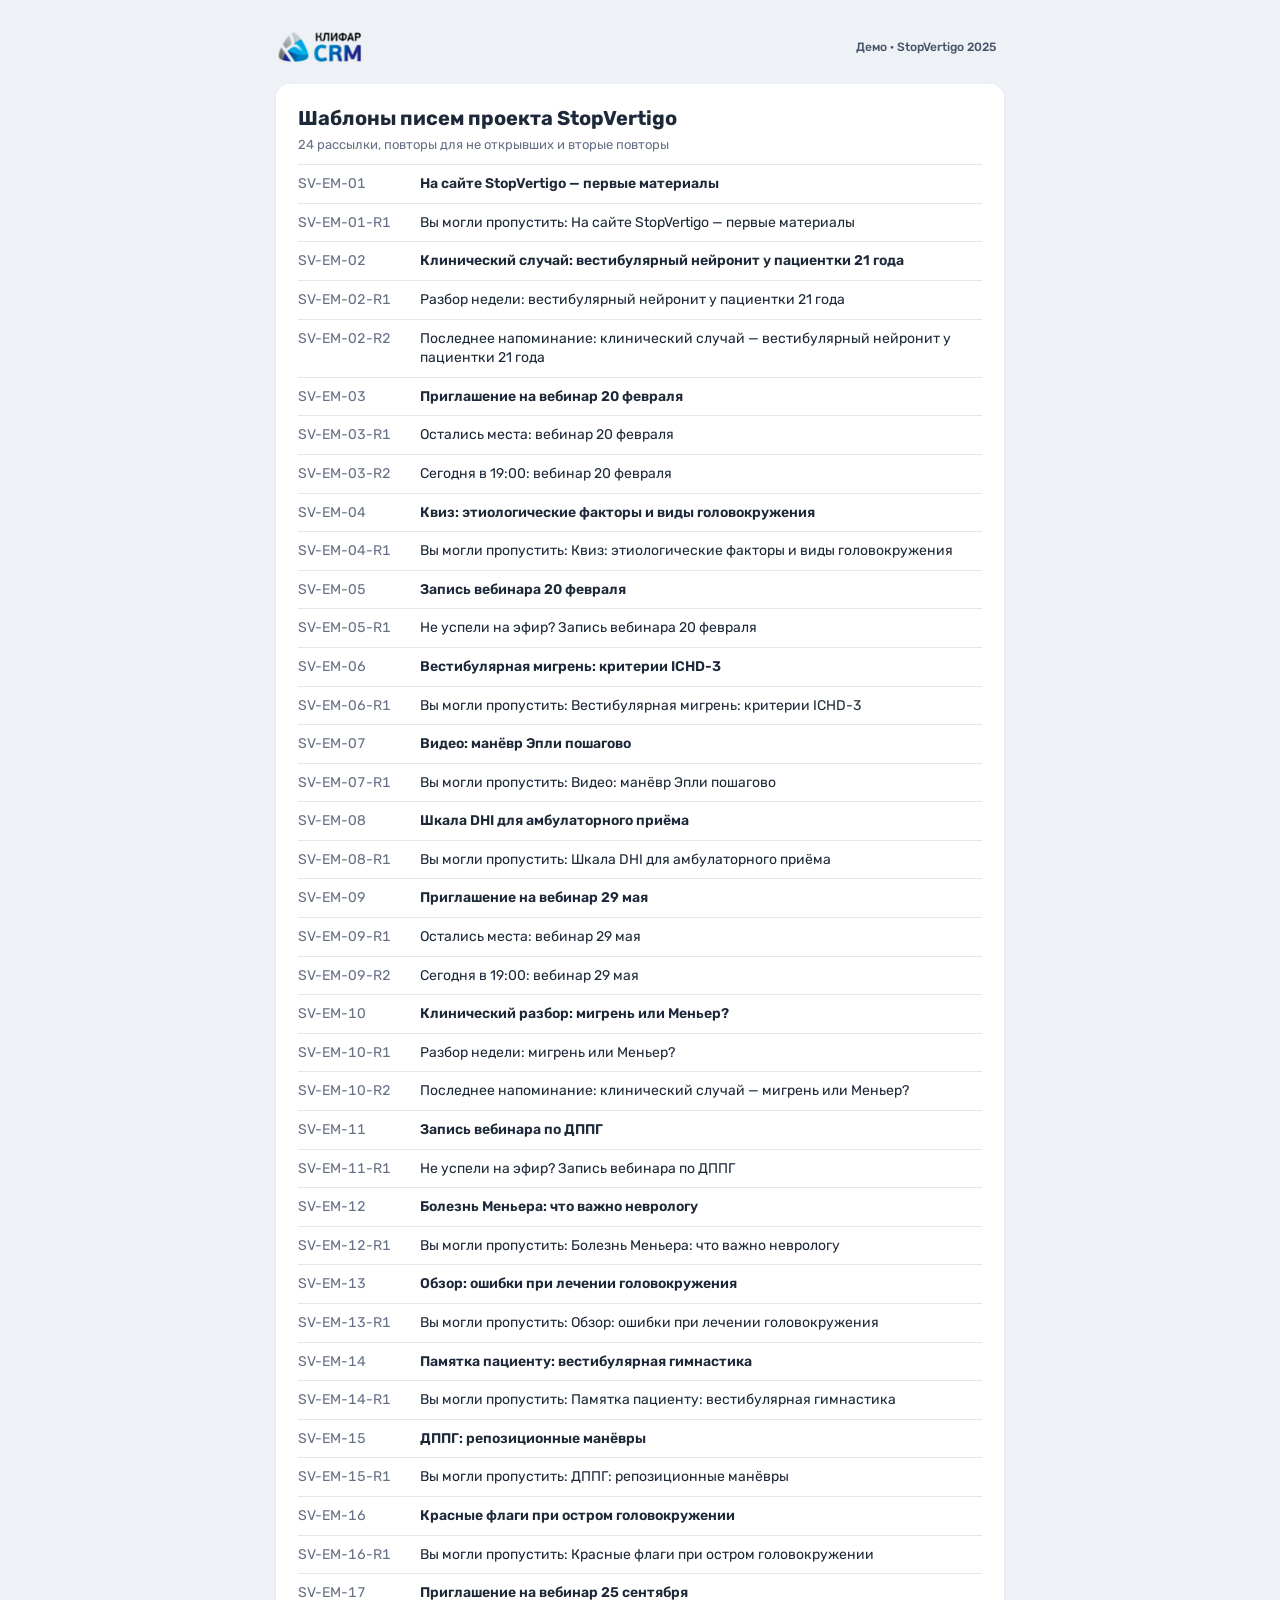
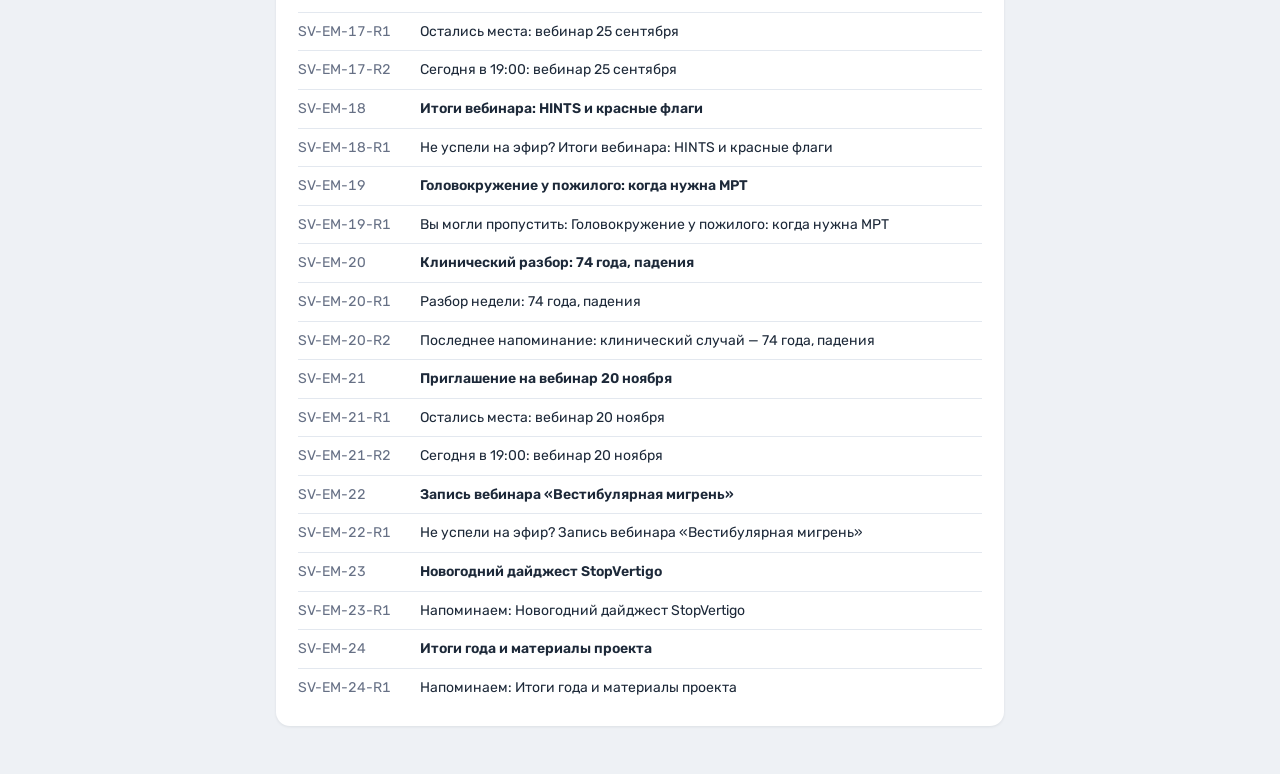
==== commit 48867b86: "Письма в стиле материалов проекта, интерактивный клинический случай, обновлённые материалы" ====
--- a/templates/index.html
+++ b/templates/index.html
@@ -20,7 +20,7 @@
 </head>
 <body>
 <div class="tp-w" id="tp"></div>
-<script>window.AUDIO_META = {};</script>
+<script>window.AUDIO_META = {}; window.EMAIL_TPL_ROOT = '../';</script>
 <script src="../assets/js/data.js"></script>
 <script src="../assets/js/email-tpl.js"></script>
 <script>
--- a/assets/css/app.css
+++ b/assets/css/app.css
@@ -355,3 +355,24 @@
 table.emrep tr.em-m0 td{background:#f8faff;border-top:1px dashed #dbe4f5;font-size:13px}
 table.emrep tr.em-s td:nth-child(3){padding-left:22px}
 table.emrep tr.tot.sub td{font-weight:500;background:#fff;border-top:1px dashed var(--line);font-size:13px}
+/* письма в стиле проекта */
+.em-prev.sv{background:#ececea;border:1px solid var(--line);border-radius:12px;overflow:hidden;max-width:600px;margin:0 auto;font-size:14px;line-height:1.5;color:#1d2939}
+.sv .em-top{background:#ececea right -60px top -40px/380px auto no-repeat;padding:30px 30px 26px;min-height:120px}
+.sv-logo{display:inline-flex;align-items:center;gap:8px;color:#14875a}
+.sv-logo svg{width:34px;height:34px}.sv-logo b{font-size:17px;line-height:1.02;letter-spacing:.02em;font-weight:700}
+.sv .em-hi{margin:26px 0 0;font-size:15px;font-weight:600}
+.sv .em-green{background:#2f8f66;background:linear-gradient(180deg,#2c8a61,#3d9b72);border-radius:26px 26px 26px 26px;margin:0 0 18px;padding:26px 26px 22px;color:#fff}
+.sv .em-lead{margin:0 0 16px}.sv .em-note{margin:16px 0 0;font-size:13px;font-weight:500}
+.sv .em-card{background:rgba(255,255,255,.18);border:1.5px solid rgba(255,255,255,.75);border-radius:22px;padding:20px 22px;margin-top:14px;color:#0f2a1f}
+.sv .em-card p,.sv .em-card li{color:#0f2a1f;font-size:13px}.sv .em-card ul{margin:4px 0 0 18px;padding:0}
+.sv .em-ck{display:flex;align-items:center;gap:10px;margin-bottom:12px}.sv .em-ck svg{width:30px;height:30px;color:#fff}.sv .em-ck span{font-size:19px;font-weight:700;color:#0f2a1f}
+.sv .em-ct{font-weight:700;margin-bottom:6px;font-size:14px}
+.sv .em-dl p{margin:0 0 4px}.sv .em-dl b,.sv .em-card>p>b{color:#0f2a1f}
+.sv .em-it{font-style:italic;opacity:.85}.sv .em-sp{margin:0 0 6px}
+.sv .em-btn{display:inline-flex;align-items:center;gap:14px;background:#fff;color:#0f2a1f!important;border-radius:999px;padding:13px 24px;font-weight:700;font-size:12px;letter-spacing:.02em;margin-top:14px;cursor:pointer;text-decoration:none}
+.sv .em-btn i{font-style:normal;color:#14875a;font-size:17px}
+.sv .em-btn.lt{background:#14875a;color:#fff!important}.sv .em-btn.lt i{color:#fff}
+.sv .em-cert{display:flex;gap:16px;align-items:center;margin:0 18px 18px;border:1.5px solid #2c8a61;border-radius:22px;background:#fff;padding:20px 22px;font-size:13px}
+.sv .em-cert p{margin:0}.sv .em-cert-ic{flex:none;width:64px;height:64px;border-radius:50%;background:#e7f4ed;display:grid;place-items:center;color:#14875a}.sv .em-cert-ic svg{width:32px;height:32px}
+.sv .em-foot{background:#3a3a3f;color:#9a9aa3;text-align:center;padding:22px 20px 18px;display:flex;flex-direction:column;align-items:center;gap:8px;font-size:12px}
+.sv .em-foot .sv-logo{color:#3fbf86}.sv .em-foot span{letter-spacing:.14em;text-transform:uppercase;color:#e4e4e7;font-size:11px;margin-top:6px}
